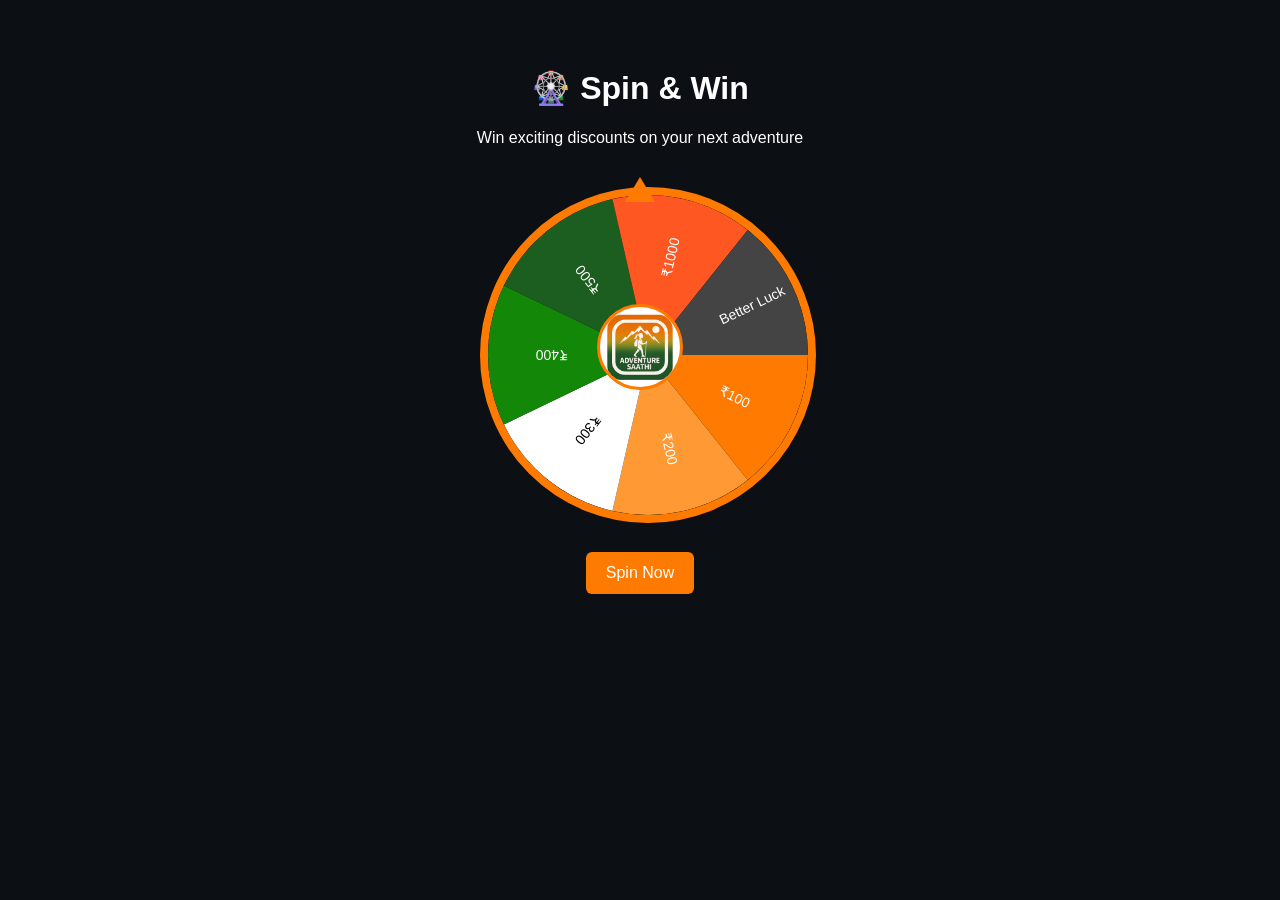
==== spin/index.html @ 684b1196 "Update index.html" ====
<!DOCTYPE html>
<html lang="en">
<head>
<meta charset="UTF-8">
<title>Spin & Win | Adventure Saathi</title>

<style>
body{
font-family:'Inter',sans-serif;
background:#0c0f14;
color:white;
text-align:center;
padding-top:40px;
}

/* WHEEL */
#wheel-container{
position:relative;
width:320px;
height:320px;
margin:40px auto;
}

#wheel{
width:100%;
height:100%;
border-radius:50%;
border:8px solid #ff7a00;
transition: transform 4s ease-out;
}

/* POINTER */
#pointer{
width:0;
height:0;
border-left:15px solid transparent;
border-right:15px solid transparent;
border-bottom:25px solid #ff7a00;
position:absolute;
top:-10px;
left:50%;
transform:translateX(-50%);
}

/* CENTER LOGO */
#center-logo{
position:absolute;
top:50%;
left:50%;
transform:translate(-50%,-50%);
background:white;
border-radius:50%;
width:80px;
height:80px;
display:flex;
align-items:center;
justify-content:center;
border:3px solid #ff7a00;
overflow:hidden;
}

#center-logo img{
width:100%;
height:100%;
object-fit:contain;
}

/* BUTTON */
button{
padding:12px 20px;
background:#ff7a00;
border:none;
color:white;
font-size:16px;
border-radius:6px;
cursor:pointer;
margin:5px;
}

/* RESULT */
#result{
margin-top:20px;
font-size:18px;
color:#ff7a00;
}

/* CONFETTI */
.confetti{
position:fixed;
width:10px;
height:10px;
top:-10px;
animation:fall 3s linear forwards;
}

@keyframes fall{
to{
transform:translateY(100vh) rotate(720deg);
opacity:0;
}
}
</style>
</head>

<body>

<h1>🎡 Spin & Win</h1>
<p>Win exciting discounts on your next adventure</p>

<div id="wheel-container">

<div id="pointer"></div>

<canvas id="wheel" width="320" height="320"></canvas>

<div id="center-logo">
<img src="logo.png" alt="Adventure Saathi">
</div>

</div>

<button onclick="spin()">Spin Now</button>

<div id="result"></div>

<div id="actions" style="display:none;">

<a href="https://instagram.com/adventuresaathi" target="_blank">
<button>📸 Follow on Instagram</button>
</a>

<a id="whatsappBtn" target="_blank">
<button>📲 Claim on WhatsApp</button>
</a>

</div>

<script>

const options = [
"₹100","₹200","₹300","₹400","₹500","₹1000","Better Luck"
];

const colors = [
"#ff7a00",
"#ff9933",
"#ffffff",
"#138808",
"#1b5e20",
"#ff5722",
"#444"
];

const canvas = document.getElementById("wheel");
const ctx = canvas.getContext("2d");

const arc = (2 * Math.PI) / options.length;

function drawWheel(){
for(let i=0;i<options.length;i++){

ctx.beginPath();
ctx.fillStyle = colors[i];
ctx.moveTo(160,160);
ctx.arc(160,160,160,arc*i,arc*(i+1));
ctx.fill();

ctx.save();
ctx.translate(160,160);
ctx.rotate(arc*i + arc/2);

ctx.fillStyle = (colors[i] === "#ffffff") ? "black" : "white";
ctx.font="14px Arial";
ctx.fillText(options[i],80,5);

ctx.restore();

}
}

drawWheel();

let spinning=false;
let currentRotation=0;

function spin(){

if(localStorage.getItem("spun")){
alert("You already used your spin!");
return;
}

if(spinning) return;
spinning=true;

// weighted logic
const weighted = [
"₹100","₹100",
"₹200","₹200",
"₹300",
"₹400",
"₹500",
"₹1000",
"Better Luck","Better Luck"
];

const result = weighted[Math.floor(Math.random()*weighted.length)];
const index = options.indexOf(result);

const spinDeg = 360*5 + (360 - index * (360/options.length));
currentRotation += spinDeg;

document.getElementById("wheel").style.transform =
`rotate(${currentRotation}deg)`;

setTimeout(()=>{

localStorage.setItem("spun","true");

let coupon = "";
if(result.includes("₹")){
coupon = "AS" + result.replace("₹","");
}

document.getElementById("result").innerHTML = `
🎉 Result: ${result}
<br><br>
🎟️ Coupon: <b>${coupon || "N/A"}</b>
`;

if(result !== "Better Luck"){
launchConfetti();
}

document.getElementById("actions").style.display="block";

// WhatsApp message
const msg = encodeURIComponent(
`Hi Adventure Saathi! I won ${result} (Coupon: ${coupon}) 🎡`
);

document.getElementById("whatsappBtn").href =
`https://wa.me/918808970991?text=${msg}`;

spinning=false;

},4000);

}

function launchConfetti(){
for(let i=0;i<50;i++){
const div=document.createElement("div");
div.className="confetti";
div.style.left=Math.random()*100+"vw";
div.style.background=`hsl(${Math.random()*360},100%,50%)`;
document.body.appendChild(div);
setTimeout(()=>div.remove(),3000);
}
}

</script>

</body>
</html>
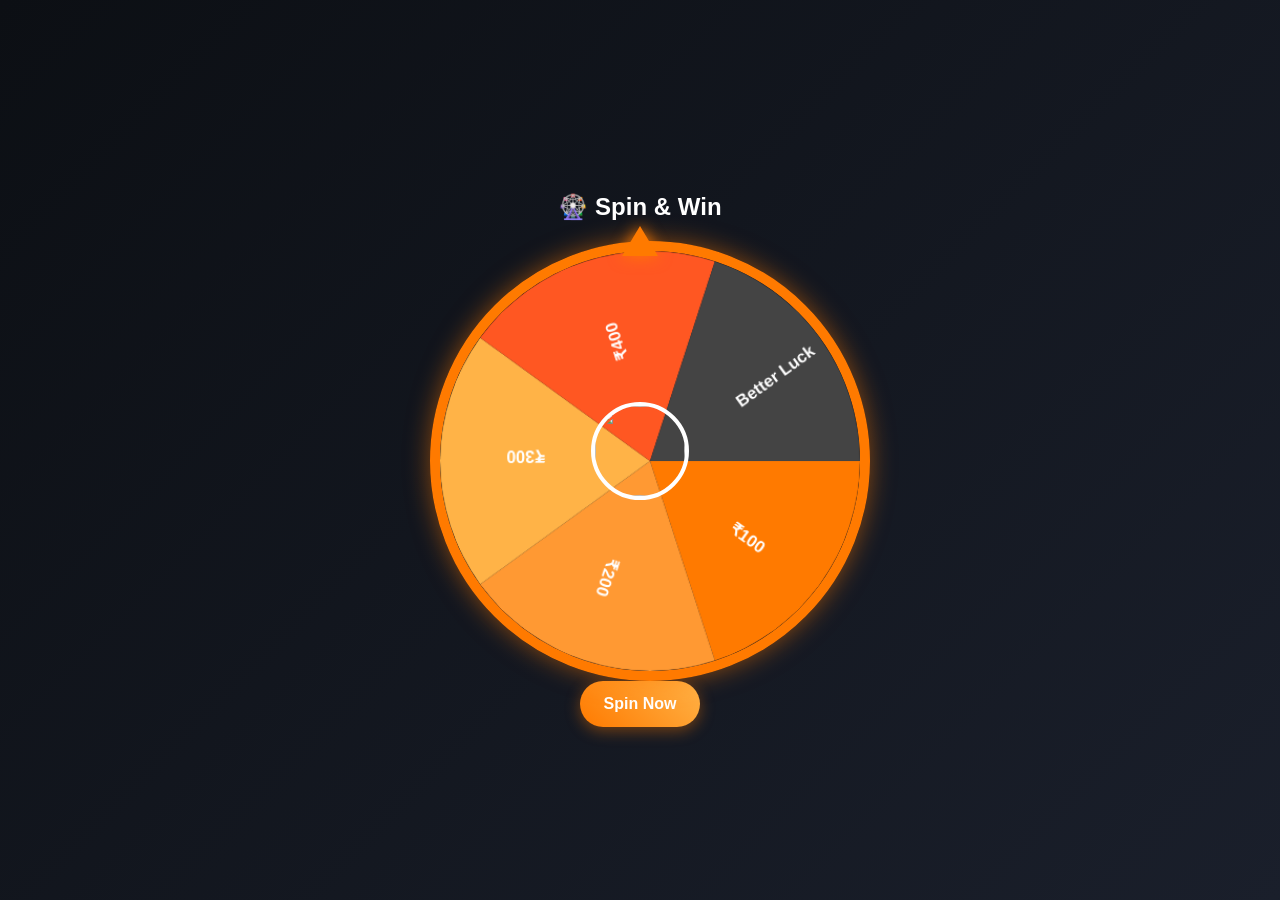
==== commit a161f440: "Update index.html" ====
--- a/spin/index.html
+++ b/spin/index.html
@@ -2,261 +2,346 @@
 <html lang="en">
 <head>
 <meta charset="UTF-8">
+<meta name="viewport" content="width=device-width, initial-scale=1.0">
 <title>Spin & Win | Adventure Saathi</title>
 
 <style>
+
 body{
+margin:0;
 font-family:'Inter',sans-serif;
-background:#0c0f14;
+background:linear-gradient(135deg,#0c0f14,#1a1f2b);
 color:white;
-text-align:center;
-padding-top:40px;
+display:flex;
+flex-direction:column;
+justify-content:center;
+align-items:center;
+height:100vh;
 }
 
 /* WHEEL */
 #wheel-container{
 position:relative;
-width:320px;
-height:320px;
-margin:40px auto;
+width:90vw;
+max-width:420px;
+height:90vw;
+max-height:420px;
 }
 
 #wheel{
 width:100%;
 height:100%;
 border-radius:50%;
-border:8px solid #ff7a00;
+border:10px solid #ff7a00;
+box-shadow:0 0 25px rgba(255,122,0,0.5);
 transition: transform 4s ease-out;
+}
+
+#wheel.dimmed{
+filter:brightness(0.4);
 }
 
 /* POINTER */
 #pointer{
 width:0;
 height:0;
-border-left:15px solid transparent;
-border-right:15px solid transparent;
-border-bottom:25px solid #ff7a00;
+border-left:18px solid transparent;
+border-right:18px solid transparent;
+border-bottom:30px solid #ff7a00;
 position:absolute;
-top:-10px;
+top:-15px;
 left:50%;
 transform:translateX(-50%);
-}
-
-/* CENTER LOGO */
-#center-logo{
+filter:drop-shadow(0 0 8px #ff7a00);
+}
+
+/* CENTER IMAGE */
+#center-img{
 position:absolute;
 top:50%;
 left:50%;
 transform:translate(-50%,-50%);
-background:white;
+width:90px;
+height:90px;
 border-radius:50%;
-width:80px;
-height:80px;
-display:flex;
-align-items:center;
-justify-content:center;
-border:3px solid #ff7a00;
 overflow:hidden;
-}
-
-#center-logo img{
+border:4px solid #fff;
+}
+
+#center-img img{
 width:100%;
 height:100%;
-object-fit:contain;
+object-fit:cover;
 }
 
 /* BUTTON */
 button{
-padding:12px 20px;
-background:#ff7a00;
+padding:14px 24px;
+margin-top:20px;
+background:linear-gradient(45deg,#ff7a00,#ffb347);
 border:none;
 color:white;
 font-size:16px;
-border-radius:6px;
+border-radius:30px;
 cursor:pointer;
-margin:5px;
-}
-
-/* RESULT */
-#result{
-margin-top:20px;
-font-size:18px;
+font-weight:600;
+box-shadow:0 4px 15px rgba(255,122,0,0.4);
+}
+
+/* POPUP */
+#popup{
+position:fixed;
+top:0;
+left:0;
+width:100%;
+height:100%;
+background:rgba(0,0,0,0.75);
+display:none;
+justify-content:center;
+align-items:center;
+}
+
+.popup-content{
+background:#11151c;
+padding:30px;
+border-radius:15px;
+text-align:center;
+width:85%;
+max-width:350px;
+}
+
+.popup-content h2{
+font-size:32px;
 color:#ff7a00;
 }
+
+.coupon{
+font-size:22px;
+color:#00e676;
+font-weight:bold;
+margin:10px 0;
+}
+
+/* BUTTONS */
+.action-btn{
+display:block;
+width:100%;
+margin-top:10px;
+padding:12px;
+border:none;
+border-radius:25px;
+font-size:15px;
+cursor:pointer;
+}
+
+.insta{background:#E1306C;color:white;}
+.whatsapp{background:#25D366;color:white;}
 
 /* CONFETTI */
 .confetti{
 position:fixed;
-width:10px;
-height:10px;
-top:-10px;
-animation:fall 3s linear forwards;
-}
-
-@keyframes fall{
+width:8px;
+height:8px;
+top:50%;
+left:50%;
+opacity:1;
+animation:burst 1s ease-out forwards;
+}
+
+@keyframes burst{
 to{
-transform:translateY(100vh) rotate(720deg);
+transform:translate(var(--x), var(--y)) rotate(720deg);
 opacity:0;
 }
 }
+
 </style>
 </head>
 
 <body>
 
-<h1>🎡 Spin & Win</h1>
-<p>Win exciting discounts on your next adventure</p>
+<h2>🎡 Spin & Win</h2>
 
 <div id="wheel-container">
-
 <div id="pointer"></div>
-
-<canvas id="wheel" width="320" height="320"></canvas>
-
-<div id="center-logo">
-<img src="logo.png" alt="Adventure Saathi">
+<canvas id="wheel" width="400" height="400"></canvas>
+
+<div id="center-img">
+<img src="logo2.png">
 </div>
-
 </div>
 
 <button onclick="spin()">Spin Now</button>
 
-<div id="result"></div>
-
-<div id="actions" style="display:none;">
-
-<a href="https://instagram.com/adventuresaathi" target="_blank">
-<button>📸 Follow on Instagram</button>
-</a>
-
-<a id="whatsappBtn" target="_blank">
-<button>📲 Claim on WhatsApp</button>
-</a>
+<!-- POPUP -->
+<div id="popup">
+<div class="popup-content">
+
+<h2 id="resultText"></h2>
+<p class="coupon" id="couponCode"></p>
+
+<button class="action-btn insta"
+onclick="window.open('https://instagram.com/adventuresaathi')">
+📸 Follow on Instagram
+</button>
+
+<button id="waBtn" class="action-btn whatsapp">
+📲 Claim on WhatsApp
+</button>
 
 </div>
+</div>
 
 <script>
 
-const options = [
-"₹100","₹200","₹300","₹400","₹500","₹1000","Better Luck"
-];
-
-const colors = [
-"#ff7a00",
-"#ff9933",
-"#ffffff",
-"#138808",
-"#1b5e20",
-"#ff5722",
-"#444"
-];
+const options = ["₹100","₹200","₹300","₹400","Better Luck"];
+const colors = ["#ff7a00","#ff9933","#ffb347","#ff5722","#444"];
 
 const canvas = document.getElementById("wheel");
 const ctx = canvas.getContext("2d");
 
 const arc = (2 * Math.PI) / options.length;
 
-function drawWheel(){
+/* DRAW WHEEL */
+function drawWheel(highlightIndex=-1, flash=false){
+
+ctx.clearRect(0,0,400,400);
+
 for(let i=0;i<options.length;i++){
 
 ctx.beginPath();
-ctx.fillStyle = colors[i];
-ctx.moveTo(160,160);
-ctx.arc(160,160,160,arc*i,arc*(i+1));
+
+if(i===highlightIndex && flash){
+ctx.fillStyle="#00e676";
+}else{
+ctx.fillStyle=colors[i];
+}
+
+ctx.moveTo(200,200);
+ctx.arc(200,200,200,arc*i,arc*(i+1));
 ctx.fill();
 
 ctx.save();
-ctx.translate(160,160);
+ctx.translate(200,200);
 ctx.rotate(arc*i + arc/2);
 
-ctx.fillStyle = (colors[i] === "#ffffff") ? "black" : "white";
-ctx.font="14px Arial";
-ctx.fillText(options[i],80,5);
+ctx.fillStyle="white";
+ctx.font="bold 16px Arial";
+ctx.fillText(options[i],100,10);
 
 ctx.restore();
-
 }
 }
 
 drawWheel();
 
 let spinning=false;
-let currentRotation=0;
-
+let rotation=0;
+
+/* COUPON */
+function generateCode(amount){
+const chars="ABCDEFGHJKLMNPQRSTUVWXYZ23456789";
+let r="";
+for(let i=0;i<4;i++){
+r+=chars[Math.floor(Math.random()*chars.length)];
+}
+return "AS"+amount.replace("₹","")+"-"+r;
+}
+
+/* BURST CONFETTI */
+function burst(){
+for(let i=0;i<60;i++){
+const div=document.createElement("div");
+div.className="confetti";
+div.style.background=`hsl(${Math.random()*360},100%,50%)`;
+
+const x=(Math.random()-0.5)*600+"px";
+const y=(Math.random()-0.5)*600+"px";
+
+div.style.setProperty('--x',x);
+div.style.setProperty('--y',y);
+
+document.body.appendChild(div);
+
+setTimeout(()=>div.remove(),1000);
+}
+}
+
+/* FLASH WINNER */
+function flashWinningSegment(index){
+let count=0;
+const interval=setInterval(()=>{
+drawWheel(index,count%2===0);
+count++;
+if(count>6){
+clearInterval(interval);
+drawWheel(index,true);
+}
+},300);
+}
+
+/* SPIN */
 function spin(){
 
-if(localStorage.getItem("spun")){
-alert("You already used your spin!");
+if(localStorage.getItem("coupon")){
+alert("You already have a coupon: "+localStorage.getItem("coupon"));
 return;
 }
 
 if(spinning) return;
 spinning=true;
 
-// weighted logic
-const weighted = [
+const weighted=[
 "₹100","₹100",
 "₹200","₹200",
 "₹300",
 "₹400",
-"₹500",
-"₹1000",
 "Better Luck","Better Luck"
 ];
 
-const result = weighted[Math.floor(Math.random()*weighted.length)];
-const index = options.indexOf(result);
-
-const spinDeg = 360*5 + (360 - index * (360/options.length));
-currentRotation += spinDeg;
-
-document.getElementById("wheel").style.transform =
-`rotate(${currentRotation}deg)`;
+const result=weighted[Math.floor(Math.random()*weighted.length)];
+const index=options.indexOf(result);
+
+const segmentAngle=360/options.length;
+const targetAngle=(index*segmentAngle)+(segmentAngle/2);
+const spinDeg=(360*5)+(360-targetAngle);
+
+rotation+=spinDeg;
+
+document.getElementById("wheel").style.transform=
+`rotate(${rotation}deg)`;
 
 setTimeout(()=>{
 
-localStorage.setItem("spun","true");
-
-let coupon = "";
+document.getElementById("wheel").classList.add("dimmed");
+
+flashWinningSegment(index);
+
+let coupon="";
 if(result.includes("₹")){
-coupon = "AS" + result.replace("₹","");
-}
-
-document.getElementById("result").innerHTML = `
-🎉 Result: ${result}
-<br><br>
-🎟️ Coupon: <b>${coupon || "N/A"}</b>
-`;
-
-if(result !== "Better Luck"){
-launchConfetti();
-}
-
-document.getElementById("actions").style.display="block";
-
-// WhatsApp message
-const msg = encodeURIComponent(
-`Hi Adventure Saathi! I won ${result} (Coupon: ${coupon}) 🎡`
+coupon=generateCode(result);
+localStorage.setItem("coupon",coupon);
+burst();
+}
+
+document.getElementById("resultText").innerText=result;
+document.getElementById("couponCode").innerText=coupon;
+
+document.getElementById("popup").style.display="flex";
+
+// WhatsApp
+const msg=encodeURIComponent(
+`Hi! I won ${result} 🎡 Coupon: ${coupon}`
 );
 
-document.getElementById("whatsappBtn").href =
-`https://wa.me/918808970991?text=${msg}`;
+document.getElementById("waBtn").onclick=()=>{
+window.open(`https://wa.me/918808970991?text=${msg}`);
+};
 
 spinning=false;
 
 },4000);
 
-}
-
-function launchConfetti(){
-for(let i=0;i<50;i++){
-const div=document.createElement("div");
-div.className="confetti";
-div.style.left=Math.random()*100+"vw";
-div.style.background=`hsl(${Math.random()*360},100%,50%)`;
-document.body.appendChild(div);
-setTimeout(()=>div.remove(),3000);
-}
 }
 
 </script>
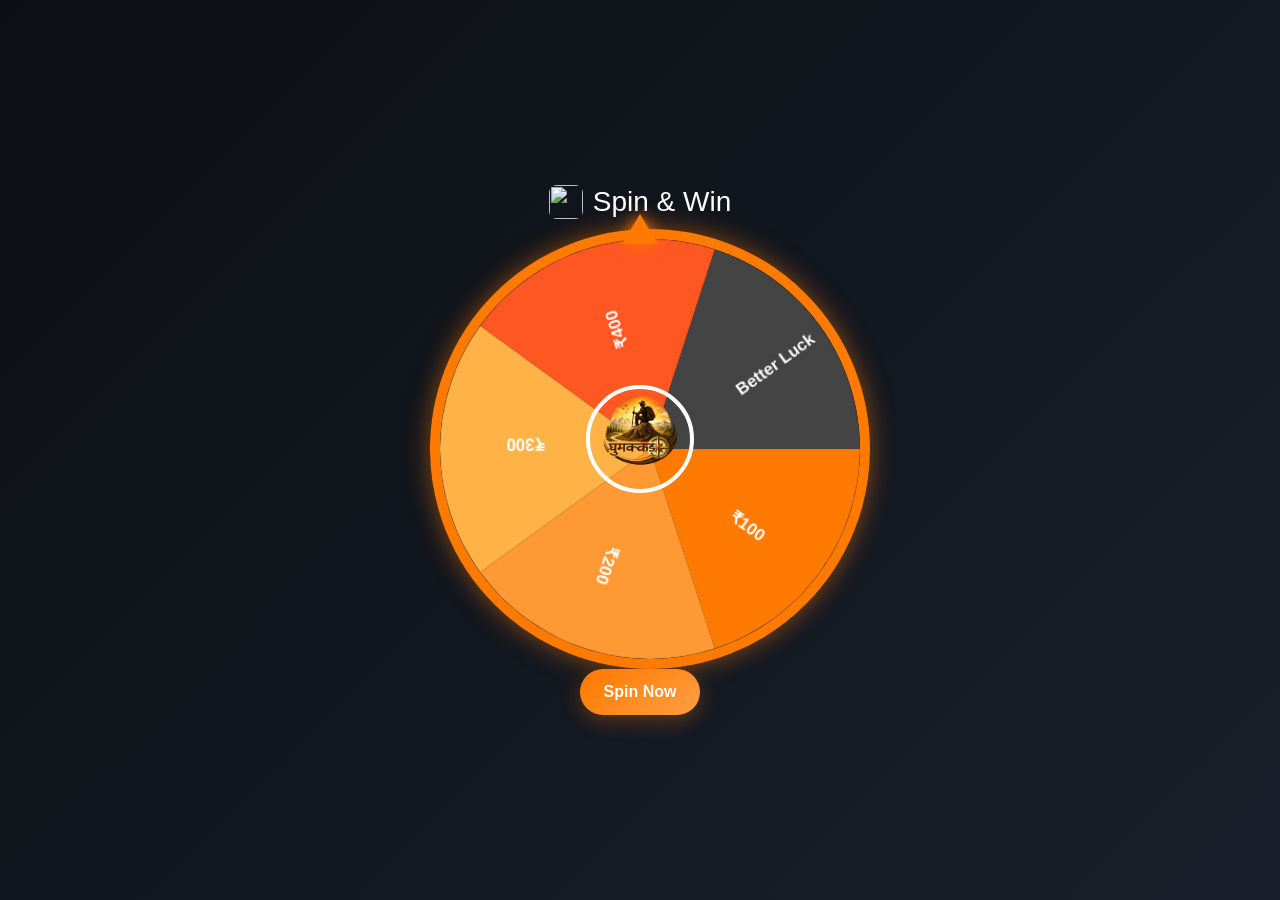
==== commit bde60b9a: "Update index.html" ====
--- a/spin/index.html
+++ b/spin/index.html
@@ -17,6 +17,21 @@
 justify-content:center;
 align-items:center;
 height:100vh;
+}
+
+/* HEADING */
+.heading{
+display:flex;
+align-items:center;
+gap:10px;
+font-size:28px;
+margin-bottom:10px;
+}
+
+.heading img{
+width:34px;
+height:34px;
+border-radius:8px;
 }
 
 /* WHEEL */
@@ -55,14 +70,24 @@
 filter:drop-shadow(0 0 8px #ff7a00);
 }
 
+#pointer.bounce{
+animation:pointerBounce 0.5s ease;
+}
+
+@keyframes pointerBounce{
+0%{transform:translateX(-50%) rotate(0deg);}
+50%{transform:translateX(-50%) rotate(-15deg);}
+100%{transform:translateX(-50%) rotate(0deg);}
+}
+
 /* CENTER IMAGE */
 #center-img{
 position:absolute;
 top:50%;
 left:50%;
 transform:translate(-50%,-50%);
-width:90px;
-height:90px;
+width:100px;
+height:100px;
 border-radius:50%;
 overflow:hidden;
 border:4px solid #fff;
@@ -78,14 +103,14 @@
 button{
 padding:14px 24px;
 margin-top:20px;
-background:linear-gradient(45deg,#ff7a00,#ffb347);
+background:linear-gradient(135deg,#ff7a00,#ff9f43);
 border:none;
 color:white;
 font-size:16px;
 border-radius:30px;
 cursor:pointer;
 font-weight:600;
-box-shadow:0 4px 15px rgba(255,122,0,0.4);
+box-shadow:0 6px 20px rgba(255,122,0,0.3);
 }
 
 /* POPUP */
@@ -107,11 +132,11 @@
 border-radius:15px;
 text-align:center;
 width:85%;
-max-width:350px;
+max-width:360px;
 }
 
 .popup-content h2{
-font-size:32px;
+font-size:28px;
 color:#ff7a00;
 }
 
@@ -122,7 +147,7 @@
 margin:10px 0;
 }
 
-/* BUTTONS */
+/* ACTION BUTTONS */
 .action-btn{
 display:block;
 width:100%;
@@ -134,8 +159,15 @@
 cursor:pointer;
 }
 
-.insta{background:#E1306C;color:white;}
-.whatsapp{background:#25D366;color:white;}
+.insta{
+background:linear-gradient(135deg,#f58529,#dd2a7b,#8134af);
+color:white;
+}
+
+.whatsapp{
+background:linear-gradient(135deg,#25D366,#128C7E);
+color:white;
+}
 
 /* CONFETTI */
 .confetti{
@@ -144,7 +176,6 @@
 height:8px;
 top:50%;
 left:50%;
-opacity:1;
 animation:burst 1s ease-out forwards;
 }
 
@@ -160,14 +191,19 @@
 
 <body>
 
-<h2>🎡 Spin & Win</h2>
+<!-- HEADING WITH LOGO -->
+<div class="heading">
+<img src="logo2.png">
+<span>Spin & Win</span>
+</div>
 
 <div id="wheel-container">
 <div id="pointer"></div>
 <canvas id="wheel" width="400" height="400"></canvas>
 
+<!-- CENTER IMAGE -->
 <div id="center-img">
-<img src="logo2.png">
+<img src="ghumakkad.png">
 </div>
 </div>
 
@@ -178,32 +214,40 @@
 <div class="popup-content">
 
 <h2 id="resultText"></h2>
+
+<p style="opacity:0.7;">Your Coupon Code</p>
 <p class="coupon" id="couponCode"></p>
 
+<div style="text-align:left;margin-top:15px;">
+<p style="font-weight:600;">📌 Steps to Claim:</p>
+
+<p>1. Follow us on Instagram</p>
 <button class="action-btn insta"
 onclick="window.open('https://instagram.com/adventuresaathi')">
 📸 Follow on Instagram
 </button>
 
+<p style="margin-top:10px;">2. Share screenshot & claim on WhatsApp</p>
 <button id="waBtn" class="action-btn whatsapp">
 📲 Claim on WhatsApp
 </button>
 
 </div>
+
+</div>
 </div>
 
 <script>
 
-const options = ["₹100","₹200","₹300","₹400","Better Luck"];
-const colors = ["#ff7a00","#ff9933","#ffb347","#ff5722","#444"];
-
-const canvas = document.getElementById("wheel");
-const ctx = canvas.getContext("2d");
-
-const arc = (2 * Math.PI) / options.length;
-
-/* DRAW WHEEL */
-function drawWheel(highlightIndex=-1, flash=false){
+const options=["₹100","₹200","₹300","₹400","Better Luck"];
+const colors=["#ff7a00","#ff9933","#ffb347","#ff5722","#444"];
+
+const canvas=document.getElementById("wheel");
+const ctx=canvas.getContext("2d");
+
+const arc=(2*Math.PI)/options.length;
+
+function drawWheel(highlightIndex=-1,flash=false){
 
 ctx.clearRect(0,0,400,400);
 
@@ -211,11 +255,7 @@
 
 ctx.beginPath();
 
-if(i===highlightIndex && flash){
-ctx.fillStyle="#00e676";
-}else{
-ctx.fillStyle=colors[i];
-}
+ctx.fillStyle=(i===highlightIndex && flash)?"#00e676":colors[i];
 
 ctx.moveTo(200,200);
 ctx.arc(200,200,200,arc*i,arc*(i+1));
@@ -223,7 +263,7 @@
 
 ctx.save();
 ctx.translate(200,200);
-ctx.rotate(arc*i + arc/2);
+ctx.rotate(arc*i+arc/2);
 
 ctx.fillStyle="white";
 ctx.font="bold 16px Arial";
@@ -238,7 +278,6 @@
 let spinning=false;
 let rotation=0;
 
-/* COUPON */
 function generateCode(amount){
 const chars="ABCDEFGHJKLMNPQRSTUVWXYZ23456789";
 let r="";
@@ -248,26 +287,23 @@
 return "AS"+amount.replace("₹","")+"-"+r;
 }
 
-/* BURST CONFETTI */
 function burst(){
 for(let i=0;i<60;i++){
-const div=document.createElement("div");
-div.className="confetti";
-div.style.background=`hsl(${Math.random()*360},100%,50%)`;
+const d=document.createElement("div");
+d.className="confetti";
+d.style.background=`hsl(${Math.random()*360},100%,50%)`;
 
 const x=(Math.random()-0.5)*600+"px";
 const y=(Math.random()-0.5)*600+"px";
 
-div.style.setProperty('--x',x);
-div.style.setProperty('--y',y);
-
-document.body.appendChild(div);
-
-setTimeout(()=>div.remove(),1000);
-}
-}
-
-/* FLASH WINNER */
+d.style.setProperty('--x',x);
+d.style.setProperty('--y',y);
+
+document.body.appendChild(d);
+setTimeout(()=>d.remove(),1000);
+}
+}
+
 function flashWinningSegment(index){
 let count=0;
 const interval=setInterval(()=>{
@@ -280,7 +316,6 @@
 },300);
 }
 
-/* SPIN */
 function spin(){
 
 if(localStorage.getItem("coupon")){
@@ -315,6 +350,11 @@
 
 document.getElementById("wheel").classList.add("dimmed");
 
+// arrow bounce
+const pointer=document.getElementById("pointer");
+pointer.classList.add("bounce");
+setTimeout(()=>pointer.classList.remove("bounce"),500);
+
 flashWinningSegment(index);
 
 let coupon="";
@@ -324,15 +364,14 @@
 burst();
 }
 
-document.getElementById("resultText").innerText=result;
+document.getElementById("resultText").innerText=
+result.includes("₹") ? "🎉 You Won "+result : "😔 Better Luck Next Time";
+
 document.getElementById("couponCode").innerText=coupon;
 
 document.getElementById("popup").style.display="flex";
 
-// WhatsApp
-const msg=encodeURIComponent(
-`Hi! I won ${result} 🎡 Coupon: ${coupon}`
-);
+const msg=encodeURIComponent(`Hi! I won ${result} 🎡 Coupon: ${coupon}`);
 
 document.getElementById("waBtn").onclick=()=>{
 window.open(`https://wa.me/918808970991?text=${msg}`);
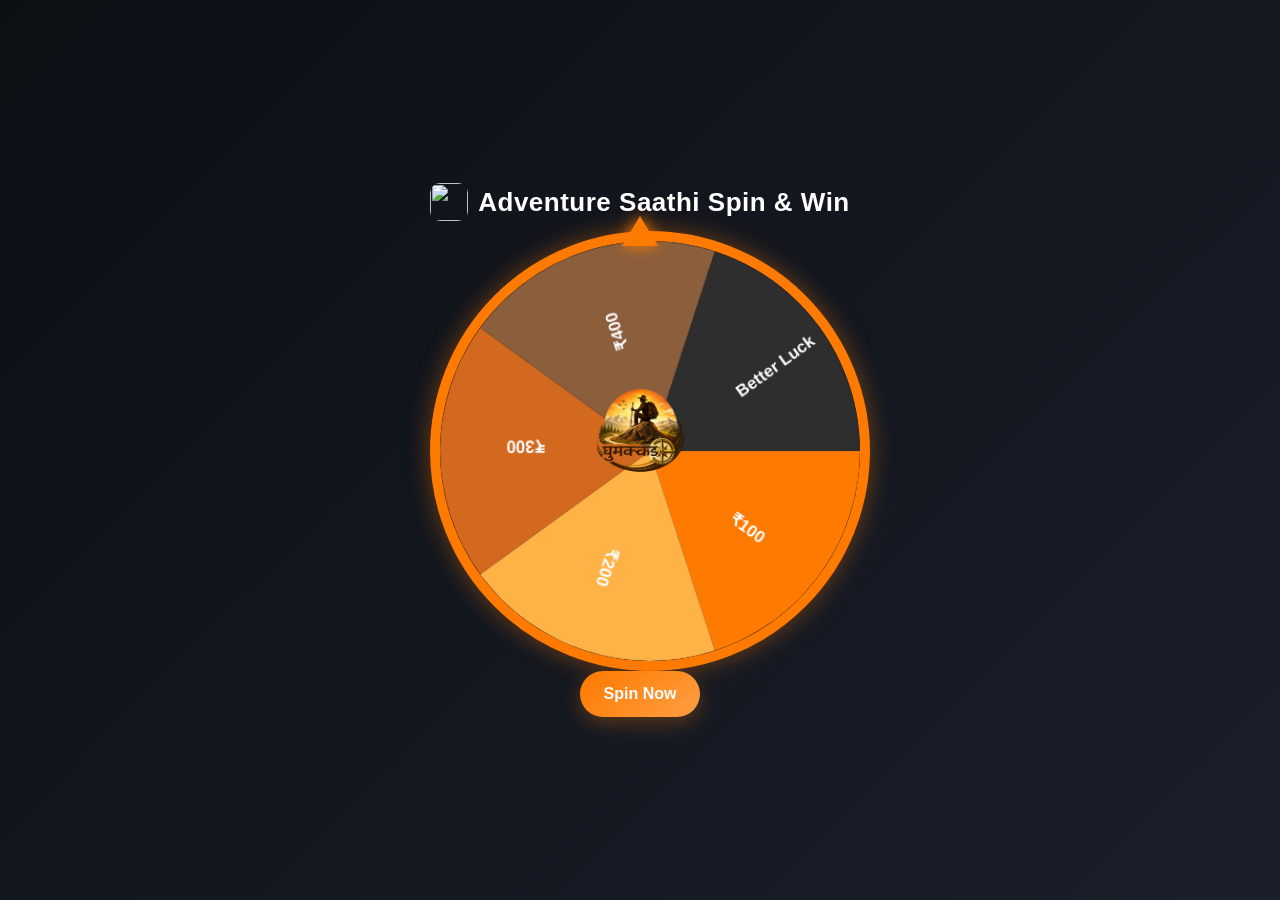
==== commit d5b32593: "Update index.html" ====
--- a/spin/index.html
+++ b/spin/index.html
@@ -24,14 +24,16 @@
 display:flex;
 align-items:center;
 gap:10px;
-font-size:28px;
+font-size:26px;
+font-weight:600;
+letter-spacing:0.5px;
 margin-bottom:10px;
 }
 
 .heading img{
-width:34px;
-height:34px;
-border-radius:8px;
+width:38px;
+height:38px;
+border-radius:10px;
 }
 
 /* WHEEL */
@@ -48,7 +50,7 @@
 height:100%;
 border-radius:50%;
 border:10px solid #ff7a00;
-box-shadow:0 0 25px rgba(255,122,0,0.5);
+box-shadow:0 0 25px rgba(255,122,0,0.4);
 transition: transform 4s ease-out;
 }
 
@@ -86,11 +88,10 @@
 top:50%;
 left:50%;
 transform:translate(-50%,-50%);
-width:100px;
-height:100px;
+width:120px;
+height:120px;
 border-radius:50%;
 overflow:hidden;
-border:4px solid #fff;
 }
 
 #center-img img{
@@ -142,7 +143,7 @@
 
 .coupon{
 font-size:22px;
-color:#00e676;
+color:#ffd700;
 font-weight:bold;
 margin:10px 0;
 }
@@ -191,17 +192,17 @@
 
 <body>
 
-<!-- HEADING WITH LOGO -->
+<!-- HEADING -->
 <div class="heading">
 <img src="logo2.png">
-<span>Spin & Win</span>
-</div>
-
+<span>Adventure Saathi Spin & Win</span>
+</div>
+
+<!-- WHEEL -->
 <div id="wheel-container">
 <div id="pointer"></div>
 <canvas id="wheel" width="400" height="400"></canvas>
 
-<!-- CENTER IMAGE -->
 <div id="center-img">
 <img src="ghumakkad.png">
 </div>
@@ -231,7 +232,6 @@
 <button id="waBtn" class="action-btn whatsapp">
 📲 Claim on WhatsApp
 </button>
-
 </div>
 
 </div>
@@ -240,7 +240,14 @@
 <script>
 
 const options=["₹100","₹200","₹300","₹400","Better Luck"];
-const colors=["#ff7a00","#ff9933","#ffb347","#ff5722","#444"];
+
+const colors=[
+"#ff7a00",
+"#ffb347",
+"#d2691e",
+"#8b5e3c",
+"#2e2e2e"
+];
 
 const canvas=document.getElementById("wheel");
 const ctx=canvas.getContext("2d");
@@ -255,7 +262,7 @@
 
 ctx.beginPath();
 
-ctx.fillStyle=(i===highlightIndex && flash)?"#00e676":colors[i];
+ctx.fillStyle=(i===highlightIndex && flash)?"#ffd700":colors[i];
 
 ctx.moveTo(200,200);
 ctx.arc(200,200,200,arc*i,arc*(i+1));
@@ -291,11 +298,11 @@
 for(let i=0;i<60;i++){
 const d=document.createElement("div");
 d.className="confetti";
-d.style.background=`hsl(${Math.random()*360},100%,50%)`;
 
 const x=(Math.random()-0.5)*600+"px";
 const y=(Math.random()-0.5)*600+"px";
 
+d.style.background=`hsl(${Math.random()*360},100%,50%)`;
 d.style.setProperty('--x',x);
 d.style.setProperty('--y',y);
 
@@ -343,14 +350,12 @@
 
 rotation+=spinDeg;
 
-document.getElementById("wheel").style.transform=
-`rotate(${rotation}deg)`;
+document.getElementById("wheel").style.transform=`rotate(${rotation}deg)`;
 
 setTimeout(()=>{
 
 document.getElementById("wheel").classList.add("dimmed");
 
-// arrow bounce
 const pointer=document.getElementById("pointer");
 pointer.classList.add("bounce");
 setTimeout(()=>pointer.classList.remove("bounce"),500);
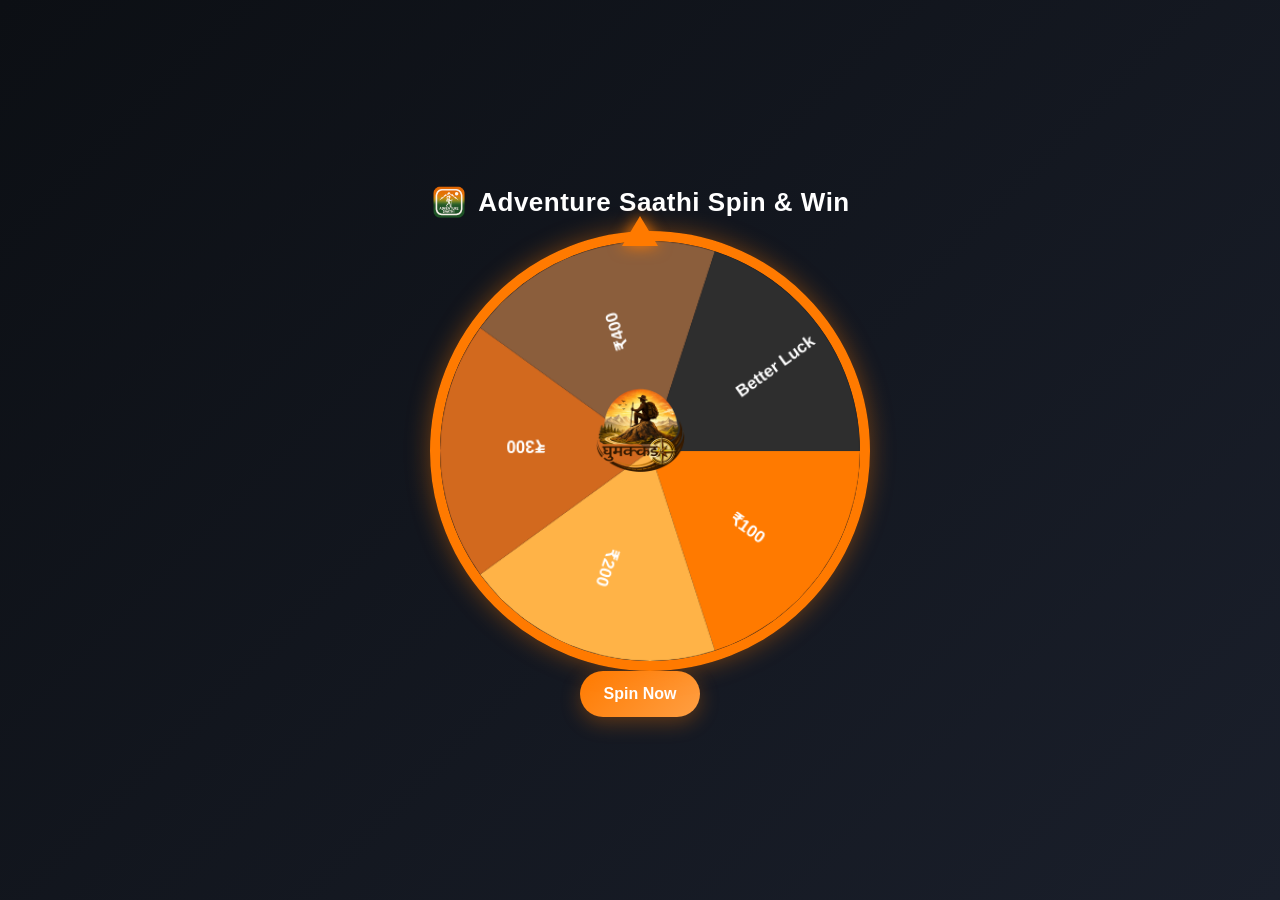
==== commit e52f87fd: "Update index.html" ====
--- a/spin/index.html
+++ b/spin/index.html
@@ -194,7 +194,7 @@
 
 <!-- HEADING -->
 <div class="heading">
-<img src="logo2.png">
+<img src="logo.png">
 <span>Adventure Saathi Spin & Win</span>
 </div>
 
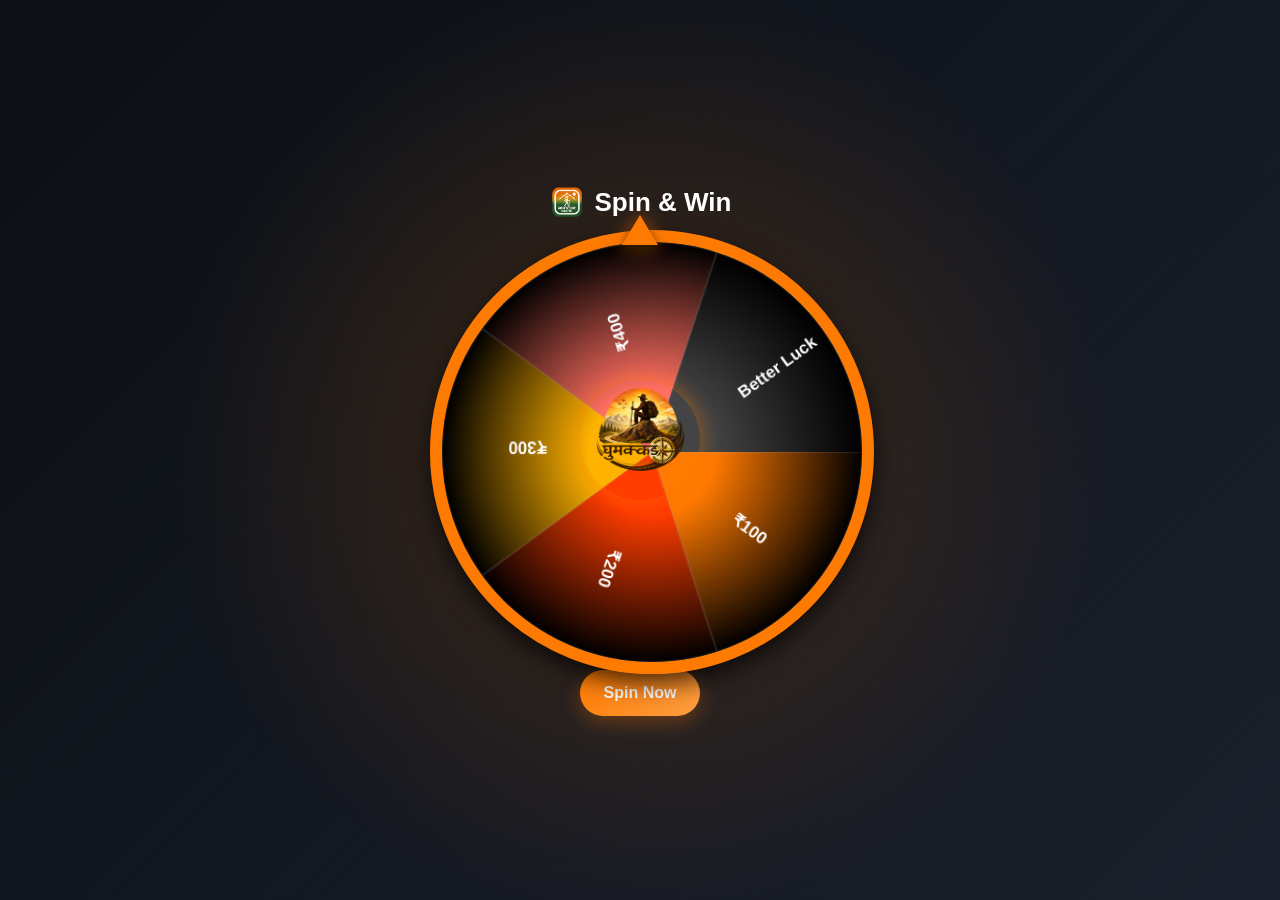
==== commit 7bf8872d: "Update index.html" ====
--- a/spin/index.html
+++ b/spin/index.html
@@ -10,7 +10,9 @@
 body{
 margin:0;
 font-family:'Inter',sans-serif;
-background:linear-gradient(135deg,#0c0f14,#1a1f2b);
+background:
+radial-gradient(circle at center, rgba(255,122,0,0.2), transparent 60%),
+linear-gradient(135deg,#0c0f14,#1a1f2b);
 color:white;
 display:flex;
 flex-direction:column;
@@ -26,14 +28,13 @@
 gap:10px;
 font-size:26px;
 font-weight:600;
-letter-spacing:0.5px;
 margin-bottom:10px;
 }
 
 .heading img{
-width:38px;
-height:38px;
-border-radius:10px;
+width:36px;
+height:36px;
+border-radius:8px;
 }
 
 /* WHEEL */
@@ -49,9 +50,14 @@
 width:100%;
 height:100%;
 border-radius:50%;
-border:10px solid #ff7a00;
-box-shadow:0 0 25px rgba(255,122,0,0.4);
-transition: transform 4s ease-out;
+border:12px solid #ff7a00;
+
+box-shadow:
+0 10px 25px rgba(0,0,0,0.7),
+inset 0 6px 12px rgba(255,255,255,0.15),
+inset 0 -10px 20px rgba(0,0,0,0.6);
+
+transition: transform 4s cubic-bezier(0.33, 1, 0.68, 1);
 }
 
 #wheel.dimmed{
@@ -69,14 +75,26 @@
 top:-15px;
 left:50%;
 transform:translateX(-50%);
-filter:drop-shadow(0 0 8px #ff7a00);
+filter:drop-shadow(0 4px 6px rgba(0,0,0,0.6))
+       drop-shadow(0 0 8px rgba(255,122,0,0.6));
+}
+
+/* Pointer animations */
+#pointer.tick{
+animation: tick 0.15s linear infinite;
 }
 
 #pointer.bounce{
-animation:pointerBounce 0.5s ease;
-}
-
-@keyframes pointerBounce{
+animation: bounce 0.5s ease;
+}
+
+@keyframes tick{
+0%{transform:translateX(-50%) rotate(0deg);}
+50%{transform:translateX(-50%) rotate(-12deg);}
+100%{transform:translateX(-50%) rotate(0deg);}
+}
+
+@keyframes bounce{
 0%{transform:translateX(-50%) rotate(0deg);}
 50%{transform:translateX(-50%) rotate(-15deg);}
 100%{transform:translateX(-50%) rotate(0deg);}
@@ -92,6 +110,7 @@
 height:120px;
 border-radius:50%;
 overflow:hidden;
+box-shadow:0 0 20px rgba(255,122,0,0.5);
 }
 
 #center-img img{
@@ -192,13 +211,11 @@
 
 <body>
 
-<!-- HEADING -->
 <div class="heading">
 <img src="logo.png">
-<span>Adventure Saathi Spin & Win</span>
-</div>
-
-<!-- WHEEL -->
+<span>Spin & Win</span>
+</div>
+
 <div id="wheel-container">
 <div id="pointer"></div>
 <canvas id="wheel" width="400" height="400"></canvas>
@@ -232,6 +249,7 @@
 <button id="waBtn" class="action-btn whatsapp">
 📲 Claim on WhatsApp
 </button>
+
 </div>
 
 </div>
@@ -243,10 +261,10 @@
 
 const colors=[
 "#ff7a00",
-"#ffb347",
-"#d2691e",
-"#8b5e3c",
-"#2e2e2e"
+"#ff3d00",
+"#ffb300",
+"#ff6f61",
+"#444"
 ];
 
 const canvas=document.getElementById("wheel");
@@ -262,11 +280,25 @@
 
 ctx.beginPath();
 
-ctx.fillStyle=(i===highlightIndex && flash)?"#ffd700":colors[i];
+let gradient = ctx.createRadialGradient(200,200,60,200,200,200);
+
+if(i===highlightIndex && flash){
+gradient.addColorStop(0,"#fff4b0");
+gradient.addColorStop(1,"#ffd700");
+}else{
+gradient.addColorStop(0,colors[i]);
+gradient.addColorStop(1,"#000");
+}
+
+ctx.fillStyle = gradient;
 
 ctx.moveTo(200,200);
 ctx.arc(200,200,200,arc*i,arc*(i+1));
 ctx.fill();
+
+ctx.strokeStyle="rgba(255,255,255,0.1)";
+ctx.lineWidth=2;
+ctx.stroke();
 
 ctx.save();
 ctx.translate(200,200);
@@ -333,6 +365,9 @@
 if(spinning) return;
 spinning=true;
 
+const pointer=document.getElementById("pointer");
+pointer.classList.add("tick");
+
 const weighted=[
 "₹100","₹100",
 "₹200","₹200",
@@ -354,11 +389,11 @@
 
 setTimeout(()=>{
 
-document.getElementById("wheel").classList.add("dimmed");
-
-const pointer=document.getElementById("pointer");
+pointer.classList.remove("tick");
 pointer.classList.add("bounce");
 setTimeout(()=>pointer.classList.remove("bounce"),500);
+
+document.getElementById("wheel").classList.add("dimmed");
 
 flashWinningSegment(index);
 
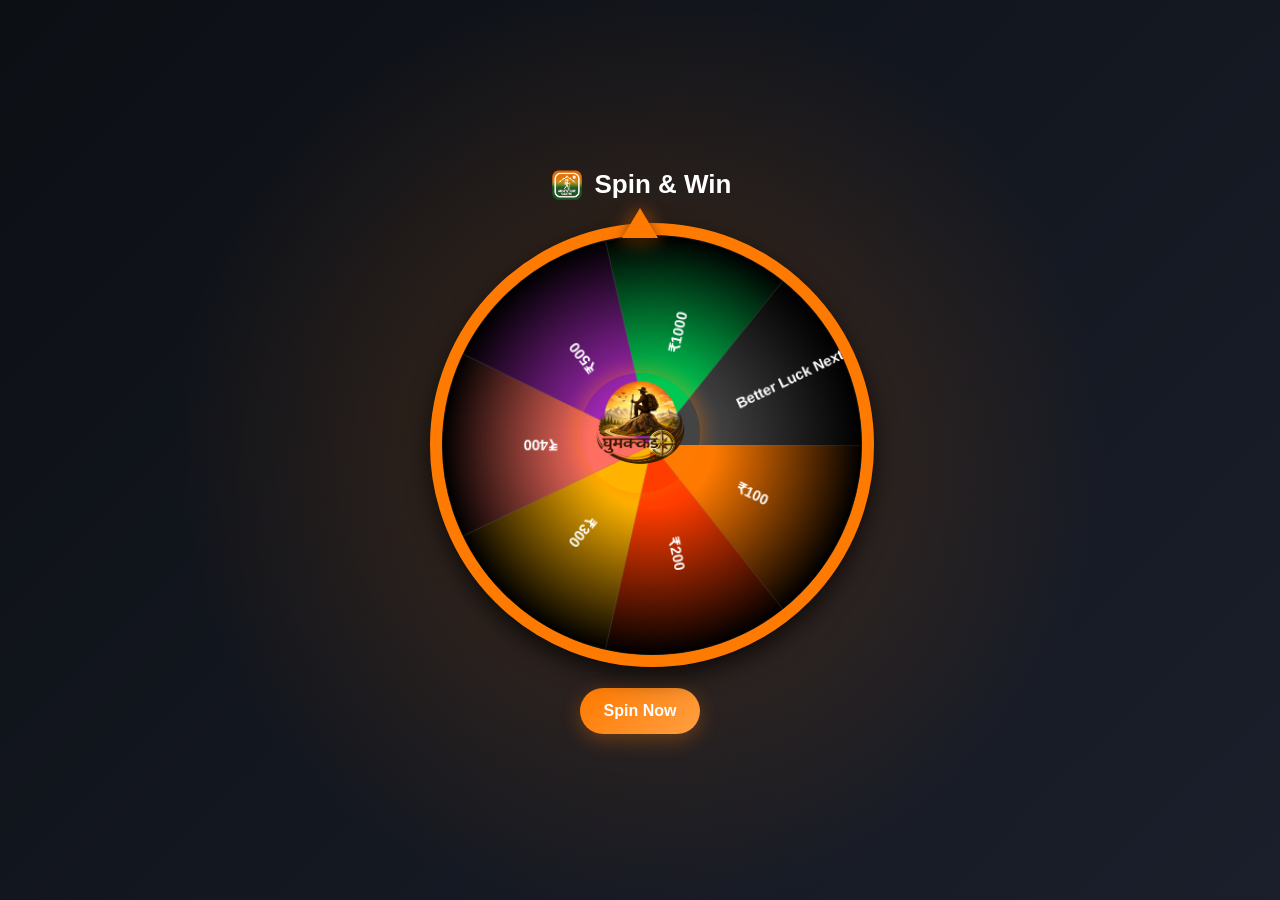
==== commit aa93df37: "Update index.html" ====
--- a/spin/index.html
+++ b/spin/index.html
@@ -3,7 +3,7 @@
 <head>
 <meta charset="UTF-8">
 <meta name="viewport" content="width=device-width, initial-scale=1.0">
-<title>Spin & Win | Adventure Saathi</title>
+<title>Spin & Win</title>
 
 <style>
 
@@ -34,7 +34,6 @@
 .heading img{
 width:36px;
 height:36px;
-border-radius:8px;
 }
 
 /* WHEEL */
@@ -44,6 +43,8 @@
 max-width:420px;
 height:90vw;
 max-height:420px;
+margin-top:10px;
+margin-bottom:10px;
 }
 
 #wheel{
@@ -79,9 +80,8 @@
        drop-shadow(0 0 8px rgba(255,122,0,0.6));
 }
 
-/* Pointer animations */
 #pointer.tick{
-animation: tick 0.15s linear infinite;
+animation: tick 0.12s linear infinite;
 }
 
 #pointer.bounce{
@@ -122,7 +122,7 @@
 /* BUTTON */
 button{
 padding:14px 24px;
-margin-top:20px;
+margin-top:35px;
 background:linear-gradient(135deg,#ff7a00,#ff9f43);
 border:none;
 color:white;
@@ -167,7 +167,7 @@
 margin:10px 0;
 }
 
-/* ACTION BUTTONS */
+/* BUTTONS */
 .action-btn{
 display:block;
 width:100%;
@@ -227,7 +227,6 @@
 
 <button onclick="spin()">Spin Now</button>
 
-<!-- POPUP -->
 <div id="popup">
 <div class="popup-content">
 
@@ -236,34 +235,31 @@
 <p style="opacity:0.7;">Your Coupon Code</p>
 <p class="coupon" id="couponCode"></p>
 
-<div style="text-align:left;margin-top:15px;">
-<p style="font-weight:600;">📌 Steps to Claim:</p>
-
-<p>1. Follow us on Instagram</p>
+<p>1. Follow on Instagram</p>
 <button class="action-btn insta"
 onclick="window.open('https://instagram.com/adventuresaathi')">
-📸 Follow on Instagram
+Follow Instagram
 </button>
 
-<p style="margin-top:10px;">2. Share screenshot & claim on WhatsApp</p>
+<p>2. Claim on WhatsApp</p>
 <button id="waBtn" class="action-btn whatsapp">
-📲 Claim on WhatsApp
+Claim on WhatsApp
 </button>
 
 </div>
-
-</div>
 </div>
 
 <script>
 
-const options=["₹100","₹200","₹300","₹400","Better Luck"];
+const options=["₹100","₹200","₹300","₹400","₹500","₹1000","Better Luck Next Time"];
 
 const colors=[
 "#ff7a00",
 "#ff3d00",
 "#ffb300",
 "#ff6f61",
+"#9c27b0",
+"#00c853",
 "#444"
 ];
 
@@ -273,7 +269,6 @@
 const arc=(2*Math.PI)/options.length;
 
 function drawWheel(highlightIndex=-1,flash=false){
-
 ctx.clearRect(0,0,400,400);
 
 for(let i=0;i<options.length;i++){
@@ -297,7 +292,6 @@
 ctx.fill();
 
 ctx.strokeStyle="rgba(255,255,255,0.1)";
-ctx.lineWidth=2;
 ctx.stroke();
 
 ctx.save();
@@ -305,8 +299,8 @@
 ctx.rotate(arc*i+arc/2);
 
 ctx.fillStyle="white";
-ctx.font="bold 16px Arial";
-ctx.fillText(options[i],100,10);
+ctx.font="bold 14px Arial";
+ctx.fillText(options[i],90,5);
 
 ctx.restore();
 }
@@ -318,49 +312,10 @@
 let rotation=0;
 
 function generateCode(amount){
-const chars="ABCDEFGHJKLMNPQRSTUVWXYZ23456789";
-let r="";
-for(let i=0;i<4;i++){
-r+=chars[Math.floor(Math.random()*chars.length)];
-}
-return "AS"+amount.replace("₹","")+"-"+r;
-}
-
-function burst(){
-for(let i=0;i<60;i++){
-const d=document.createElement("div");
-d.className="confetti";
-
-const x=(Math.random()-0.5)*600+"px";
-const y=(Math.random()-0.5)*600+"px";
-
-d.style.background=`hsl(${Math.random()*360},100%,50%)`;
-d.style.setProperty('--x',x);
-d.style.setProperty('--y',y);
-
-document.body.appendChild(d);
-setTimeout(()=>d.remove(),1000);
-}
-}
-
-function flashWinningSegment(index){
-let count=0;
-const interval=setInterval(()=>{
-drawWheel(index,count%2===0);
-count++;
-if(count>6){
-clearInterval(interval);
-drawWheel(index,true);
-}
-},300);
+return "AS"+amount.replace("₹","")+"-"+Math.random().toString(36).substring(2,6).toUpperCase();
 }
 
 function spin(){
-
-if(localStorage.getItem("coupon")){
-alert("You already have a coupon: "+localStorage.getItem("coupon"));
-return;
-}
 
 if(spinning) return;
 spinning=true;
@@ -373,7 +328,7 @@
 "₹200","₹200",
 "₹300",
 "₹400",
-"Better Luck","Better Luck"
+"Better Luck Next Time"
 ];
 
 const result=weighted[Math.floor(Math.random()*weighted.length)];
@@ -381,8 +336,8 @@
 
 const segmentAngle=360/options.length;
 const targetAngle=(index*segmentAngle)+(segmentAngle/2);
+
 const spinDeg=(360*5)+(360-targetAngle);
-
 rotation+=spinDeg;
 
 document.getElementById("wheel").style.transform=`rotate(${rotation}deg)`;
@@ -391,16 +346,12 @@
 
 pointer.classList.remove("tick");
 pointer.classList.add("bounce");
+
 setTimeout(()=>pointer.classList.remove("bounce"),500);
-
-document.getElementById("wheel").classList.add("dimmed");
-
-flashWinningSegment(index);
 
 let coupon="";
 if(result.includes("₹")){
 coupon=generateCode(result);
-localStorage.setItem("coupon",coupon);
 burst();
 }
 
@@ -411,16 +362,26 @@
 
 document.getElementById("popup").style.display="flex";
 
-const msg=encodeURIComponent(`Hi! I won ${result} 🎡 Coupon: ${coupon}`);
-
 document.getElementById("waBtn").onclick=()=>{
-window.open(`https://wa.me/918808970991?text=${msg}`);
+window.open(`https://wa.me/918808970991?text=I won ${result} coupon ${coupon}`);
 };
 
 spinning=false;
 
 },4000);
 
+}
+
+function burst(){
+for(let i=0;i<60;i++){
+const d=document.createElement("div");
+d.className="confetti";
+d.style.background=`hsl(${Math.random()*360},100%,50%)`;
+d.style.setProperty('--x',(Math.random()-0.5)*600+"px");
+d.style.setProperty('--y',(Math.random()-0.5)*600+"px");
+document.body.appendChild(d);
+setTimeout(()=>d.remove(),1000);
+}
 }
 
 </script>
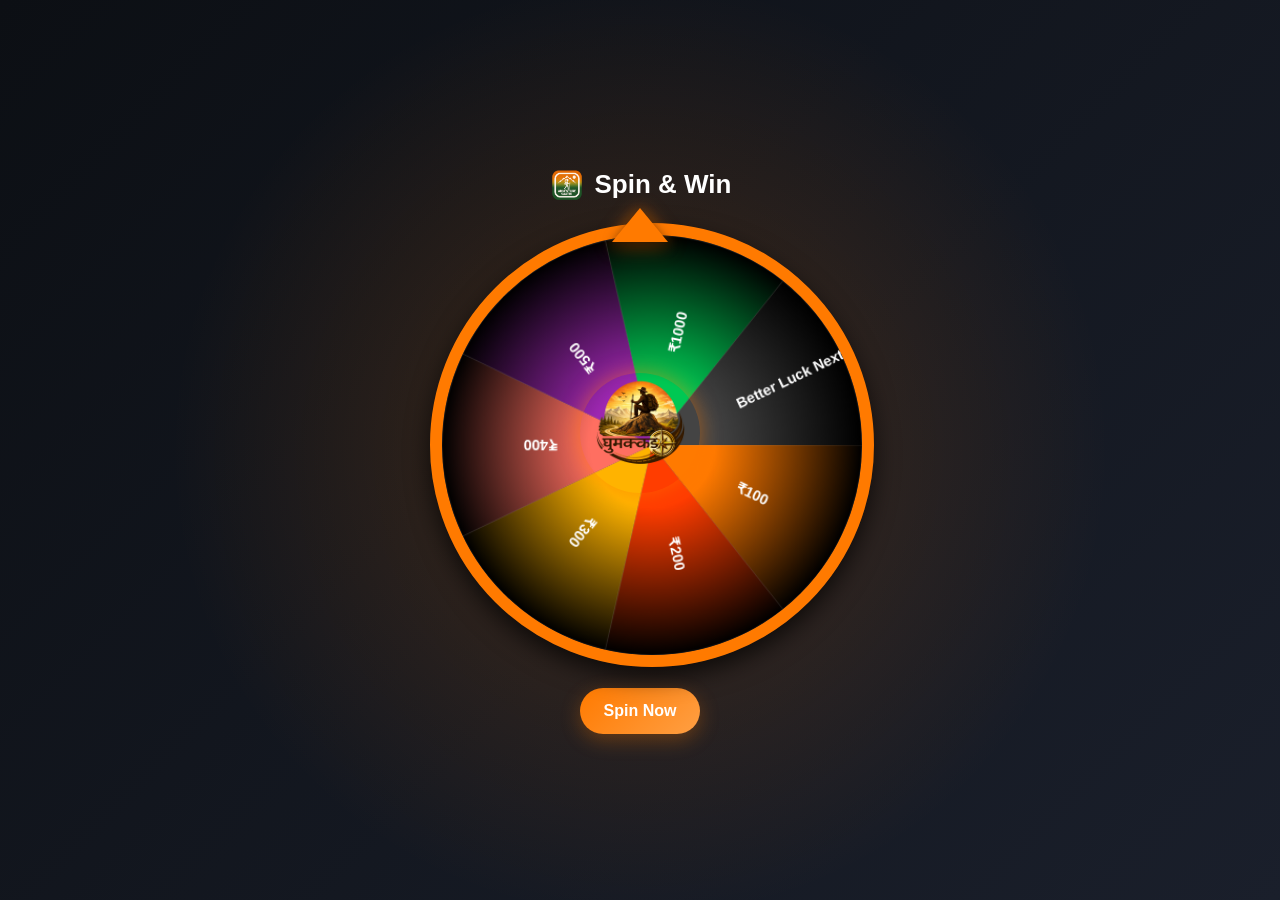
==== commit 1f94194b: "Update index.html" ====
--- a/spin/index.html
+++ b/spin/index.html
@@ -69,9 +69,9 @@
 #pointer{
 width:0;
 height:0;
-border-left:18px solid transparent;
-border-right:18px solid transparent;
-border-bottom:30px solid #ff7a00;
+border-left:28px solid transparent;
+border-right:28px solid transparent;
+border-bottom:34px solid #ff7a00;
 position:absolute;
 top:-15px;
 left:50%;
@@ -337,7 +337,7 @@
 const segmentAngle=360/options.length;
 const targetAngle=(index*segmentAngle)+(segmentAngle/2);
 
-const spinDeg=(360*5)+(360-targetAngle);
+const spinDeg=(360*5)+(270-targetAngle);
 rotation+=spinDeg;
 
 document.getElementById("wheel").style.transform=`rotate(${rotation}deg)`;
